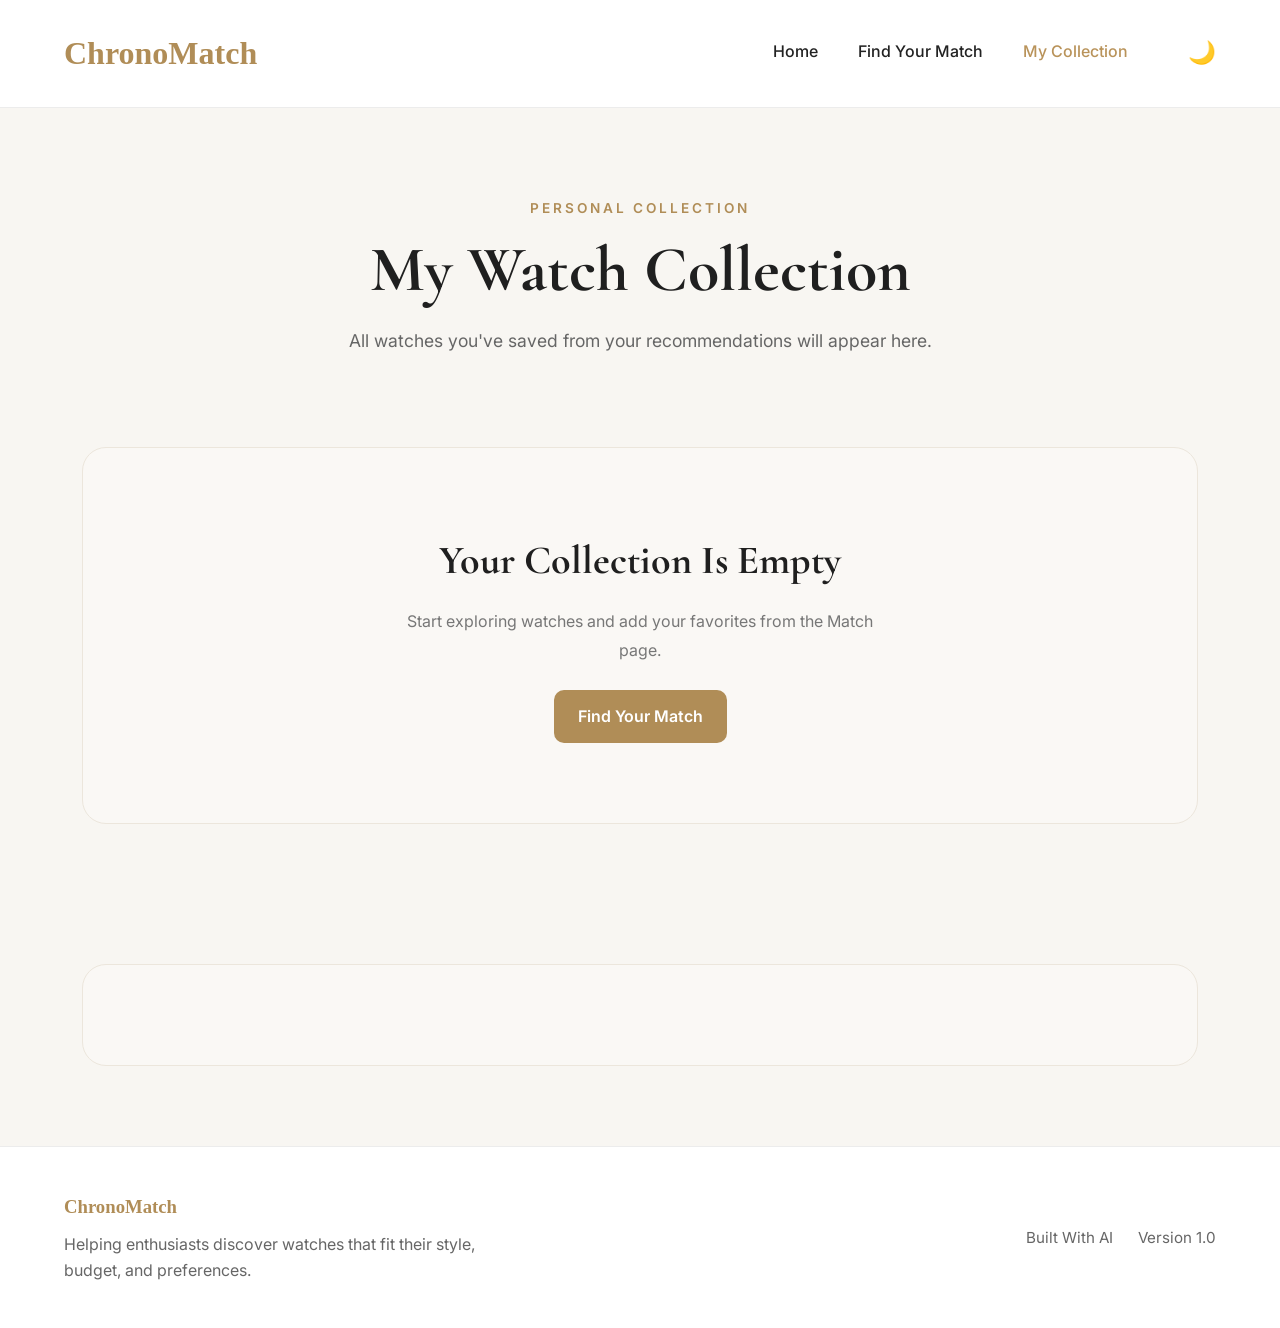
==== collection.html @ 5440324d "Add files via upload" ====
<!DOCTYPE html>
<html lang="en">

<head>

<meta charset="UTF-8">
<meta name="viewport" content="width=device-width, initial-scale=1.0">

<title>My Collection | ChronoMatch</title>

<link rel="preconnect" href="https://fonts.googleapis.com">
<link rel="preconnect" href="https://fonts.gstatic.com" crossorigin>

<link href="https://fonts.googleapis.com/css2?family=Cormorant+Garamond:wght@500;600;700&family=Inter:wght@300;400;500;600&display=swap" rel="stylesheet">

<link rel="stylesheet" href="style.css">

</head>

<body>

<!-- =========================
HEADER
========================= -->

<header class="site-header">

<div class="container header-container">

<a href="index.html" class="logo">
ChronoMatch
</a>

<nav>

<ul class="nav-links">

<li>
<a href="index.html">
Home
</a>
</li>

<li>
<a href="match.html">
Find Your Match
</a>
</li>

<li>
<a href="collection.html" class="active">
My Collection
</a>
</li>
<li>
<button id="themeToggle" class="theme-toggle">
🌙
</button>
</li>

</ul>

</nav>

</div>

</header>

<!-- =========================
INTRO
========================= -->

<section class="match-intro">

<div class="container">

<p class="section-label">
PERSONAL COLLECTION
</p>

<h1>
My Watch Collection
</h1>

<p class="intro-text">
All watches you've saved from your recommendations will appear here.
</p>

</div>

</section>

<!-- =========================
COLLECTION CONTENT
========================= -->

<section class="results-section">

<div class="container">

<div id="collectionResults">

<!-- JS will render collection here -->

</div>

</div>

</section>

<section class="personality-section">

<div class="container">

<div id="personalityCard" class="personality-card">

</div>

</div>

</section>

<!-- =========================
FOOTER
========================= -->

<footer class="site-footer">

<div class="container footer-grid">

<div>

<h3>
ChronoMatch
</h3>

<p>
Helping enthusiasts discover watches that fit their style, budget, and preferences.
</p>

</div>

<div class="footer-right">

<span>
Built With AI
</span>

<span>
Version 1.0
</span>

</div>

</div>

</footer>

<script src="collection.js"></script>

</body>

</html>
---- style.css ----
*{
margin:0;
padding:0;
box-sizing:border-box;
}

html{
scroll-behavior:smooth;
}

body{
font-family:'Inter',sans-serif;
background:#ffffff;
color:#222222;
line-height:1.8;
}

.container{
width:90%;
max-width:1280px;
margin:auto;
}

/* HEADER */

.site-header{
background:#ffffff;
border-bottom:1px solid #ececec;
position:sticky;
top:0;
z-index:1000;
}

.header-container{
display:flex;
justify-content:space-between;
align-items:center;
padding:28px 0;
}

.logo{
font-family:'Playfair Display',serif;
font-size:2rem;
font-weight:700;
color:#B08D57;
text-decoration:none;
}

.nav-links{
display:flex;
gap:40px;
list-style:none;
}

.nav-links a{
text-decoration:none;
color:#222;
font-weight:500;
transition:.3s;
}

.nav-links a:hover{
color:#B08D57;
}

/* HERO */

.hero{
padding:90px 0;
}

.hero-grid{
display:grid;
grid-template-columns:1fr;
gap:40px;
}

.hero-image img{
width:100%;
height:520px;
object-fit:cover;
border-radius:18px;
display:block;
object-position:center top;
}
.hero-image::after{
    display:none;
}
.hero-image img{
    filter:contrast(1.03) brightness(0.98);
}

.eyebrow{
color:#B08D57;
font-size:.85rem;
letter-spacing:4px;
text-transform:uppercase;
font-weight:600;
margin-bottom:20px;
}

.hero-content{
max-width:800px;
margin:auto;
text-align:center;
}

.hero-content h1{
font-family:'Playfair Display',serif;
font-size:4.5rem;
line-height:1.1;
margin-bottom:25px;
font-weight:600;
}

.hero-text{
font-size:1.15rem;
max-width:750px;
margin:auto;
color:#555;
}

.hero-buttons{
    display:flex;
    justify-content:center;
    margin-top:30px;
}

.hero-buttons .btn-primary{
    width:auto;
    min-width:260px;
}

/* BUTTONS */

.btn-primary{
background:#B08D57;
color:white;
padding:14px 30px;
border-radius:8px;
text-decoration:none;
font-weight:600;
transition:.3s;
}

.btn-primary:hover{
transform:translateY(-2px);
}

.btn-secondary{
border:1px solid #B08D57;
color:#B08D57;
padding:14px 30px;
border-radius:8px;
text-decoration:none;
font-weight:600;
}

/* ABOUT */

.about-section{
padding:110px 0;
}

.section-grid{
display:grid;
grid-template-columns:1fr 1fr;
gap:80px;
align-items:start;
}

.section-label{
color:#B08D57;
letter-spacing:4px;
font-size:.85rem;
font-weight:600;
margin-bottom:18px;
}

.about-section h2{
font-family:'Playfair Display',serif;
font-size:3.5rem;
line-height:1.1;
}

.about-section p{
color:#555;
margin-bottom:20px;
font-size:1.05rem;
}

/* BRANDS */

.brands-section{
padding:100px 0;
background:#faf9f6;
}

.section-heading{
text-align:center;
margin-bottom:60px;
}

.section-heading h2{
font-family:'Playfair Display',serif;
font-size:3rem;
}

.brand-grid{
display:grid;
grid-template-columns:repeat(4,1fr);
gap:20px;
}

.brand-card{
background:white;
padding:35px;
border:1px solid #ece5da;
border-radius:14px;
text-align:center;
transition:.3s;
}

.brand-card h3{
font-family:'Playfair Display',serif;
font-size:1.7rem;
margin-bottom:8px;
color:#222;
}

.brand-card p{
color:#777;
font-size:.95rem;
}

.brand-card:hover{
transform:translateY(-5px);
box-shadow:0 12px 30px rgba(0,0,0,.05);
}

.brand-card:hover{
transform:translateY(-5px);
border-color:#B08D57;
}

/* FEATURES */

.features-section{
padding:110px 0;
}

.feature-grid{
display:grid;
grid-template-columns:repeat(3,1fr);
gap:25px;
}

.feature-card{
background:#ffffff;
border:1px solid #ece5da;
padding:45px;
border-radius:16px;
transition:.3s;
}

.feature-card:hover{
transform:translateY(-6px);
box-shadow:0 15px 35px rgba(0,0,0,.06);
}

.feature-card h3{
font-family:'Playfair Display',serif;
font-size:1.8rem;
margin-bottom:16px;
color:#222222;
}

.feature-card p{
color:#666666;
font-size:1rem;
line-height:1.8;
}

/* CTA */

.cta-section{
padding:120px 0;
text-align:center;
background:#faf9f6;
}

.cta-section h2{
font-family:'Playfair Display',serif;
font-size:3.5rem;
margin-bottom:30px;
}

/* FOOTER */

.site-footer{
background:white;
border-top:1px solid #ececec;
padding:45px 0;
}

.footer-grid{
display:flex;
justify-content:space-between;
align-items:center;
gap:30px;
}

.site-footer h3{
font-family:'Playfair Display',serif;
margin-bottom:10px;
color:#B08D57;
}

.site-footer p{
color:#666;
max-width:450px;
}

.footer-right{
display:flex;
gap:25px;
font-size:.95rem;
color:#666;
}

/* MOBILE */

@media(max-width:900px){

.hero-content h1{
font-size:3rem;
}

.section-grid{
grid-template-columns:1fr;
gap:40px;
}

.brand-grid{
grid-template-columns:repeat(2,1fr);
}

.feature-grid{
grid-template-columns:1fr;
}

.footer-grid{
flex-direction:column;
text-align:center;
}

@media(max-width:768px){

.header-container{
    flex-direction:column;
    gap:20px;
}

.nav-links{
    flex-wrap:wrap;
    justify-content:center;
    gap:16px;
}

.logo{
    font-size:1.9rem;
}

.theme-toggle{
    margin-left:12px;
}

}

}

}

@media(max-width:600px){

.brand-grid{
grid-template-columns:1fr;
}

.hero-image img{
height:380px;
}

.hero-content h1{
font-size:2.4rem;
}

}
.stats-row{
display:grid;
grid-template-columns:repeat(3,1fr);
gap:20px;
margin-top:60px;
}

.stat-card{
background:#faf9f6;
border:1px solid #ece5da;
border-radius:14px;
padding:30px;
text-align:center;
}

.stat-card h3{
font-family:'Playfair Display',serif;
font-size:2.5rem;
color:#B08D57;
margin-bottom:10px;
}

.stat-card p{
color:#666;
font-size:.95rem;
}
.cta-text{
max-width:700px;
margin:0 auto 30px;
color:#666666;
font-size:1.05rem;
}
.theme-toggle{
    background:none;
    border:none;
    cursor:pointer;
    font-size:20px;
    margin-left:20px;
}

body.dark-mode{
    background:#121212;
    color:#f2f2f2;
}

body.dark-mode .site-header,
body.dark-mode .hero,
body.dark-mode .about-section,
body.dark-mode .brands-section,
body.dark-mode .features-section,
body.dark-mode .cta-section,
body.dark-mode .site-footer{
    background:#181818;
}

body.dark-mode h1,
body.dark-mode h2,
body.dark-mode h3,
body.dark-mode .logo{
    color:#f5f5f5;
}

body.dark-mode p,
body.dark-mode a{
    color:#d0d0d0;
}

body.dark-mode .brand-card,
body.dark-mode .feature-card,
body.dark-mode .stat-card{
    background:#202020;
    border:1px solid #303030;
}

body.dark-mode .btn-secondary{
    color:#B08D57;
    border-color:#B08D57;
}
/* =========================
   GOOGLE FONT
========================= */

@import url('https://fonts.googleapis.com/css2?family=Cormorant+Garamond:wght@500;600;700&family=Inter:wght@300;400;500;600&display=swap');

:root{

--bg:#f8f6f2;
--card:#f4f1ec;
--text:#1f1f1f;
--muted:#6f6f6f;
--gold:#b9935a;
--border:#e4ddd2;

}

*{
margin:0;
padding:0;
box-sizing:border-box;
}

body{
font-family:'Inter',sans-serif;
background:var(--bg);
color:var(--text);
line-height:1.6;
}

/* =========================
   NAVBAR
========================= */

.navbar{

display:flex;
justify-content:space-between;
align-items:center;

padding:32px 7%;

border-bottom:1px solid var(--border);
background:white;

position:sticky;
top:0;
z-index:100;
}

.logo a{

font-family:'Cormorant Garamond',serif;
font-size:3rem;
font-weight:700;

text-decoration:none;
color:var(--gold);

}

nav ul{

display:flex;
gap:40px;

list-style:none;
}

nav a{

text-decoration:none;
color:var(--text);

font-weight:500;
}

nav a.active{
color:var(--gold);
}

#themeToggle{

border:none;
background:none;
font-size:1.4rem;
cursor:pointer;

}

/* ==========================
   MATCH PAGE
========================== */

.match-intro{
    padding:90px 20px 50px;
    text-align:center;
}

.match-intro .container{
    max-width:850px;
    margin:0 auto;
}

.section-label{
    color:#B08D57;
    letter-spacing:3px;
    font-size:.85rem;
    font-weight:600;
    margin-bottom:15px;
}

.match-intro h1{
    font-family:'Cormorant Garamond',serif;
    font-size:4rem;
    line-height:1.1;
    margin-bottom:20px;
}

.intro-text{
    color:#666;
    font-size:1.1rem;
    line-height:1.8;
}

/* ==========================
   FORM + IMAGE
========================== */

.match-layout{
    padding:20px 20px 90px;
}

.match-grid{
    max-width:1300px;
    margin:70 auto;

    display:grid;
    grid-template-columns:1fr 1fr;
    gap:150px;
    align-items:start;
}

.match-form-card{
    background:#ede6db;
    border:1px solid #d8cdbd;
    border-radius:24px;
    padding:40px;
}

.match-form-card h2{
    font-family:'Cormorant Garamond',serif;
    font-size:2.3rem;
    margin-bottom:30px;
}

.form-group{
    margin-bottom:22px;
}

.form-group label{
    display:block;
    margin-bottom:10px;
    font-weight:500;
}

.form-group select{
    width:100%;
    padding:16px;
    border:1px solid #d7d0c6;
    border-radius:12px;
    background:#fff;
    font-size:1rem;
}

.match-image img{
    width:130%;
    height:590px;
    object-fit:cover;
    border-radius:24px;
    display:block;
    margin-top:80px;
}

.btn-primary{
    width:100%;
    padding:18px;
    border:none;
    border-radius:12px;
    background:#B08D57;
    color:white;
    font-size:1rem;
    font-weight:600;
    cursor:pointer;
    transition:.3s;
}

.btn-primary:hover{
    opacity:.9;
}

/* ==========================
   RESULTS
========================== */

.results-section{
    padding:0 20px 100px;
}

#results{
    display:grid;
    grid-template-columns:repeat(auto-fit,minmax(380px,1fr));
    gap:30px;
    margin-top:40px;
}

.watch-card{
    background:#fff;
    border:1px solid #ece6dc;
    border-radius:24px;
    overflow:hidden;
    transition:.3s;
    max-width:420px;
    width:100%;
}

.watch-card:hover{
    transform:translateY(-4px);
}

.watch-card img{
    width:100%;
    height:260px;
    object-fit:cover;
    display:block;
}

.watch-info{
    padding:24px;
}

.watch-info h3{
    font-family:'Cormorant Garamond',serif;
    font-size:2rem;
    margin-bottom:10px;
}

.watch-brand{
    color:#B08D57;
    font-weight:600;
    margin-bottom:10px;
}

.watch-price{
    font-weight:700;
    margin-bottom:12px;
}

.watch-description{
    color:#666;
    line-height:1.7;
    margin-bottom:18px;
}

.add-btn{
    width:100%;
    padding:14px;
    border:none;
    border-radius:10px;
    background:#B08D57;
    color:white;
    cursor:pointer;
    font-weight:600;
}

/* ==========================
   DARK MODE
========================== */

.dark-mode{
    background:#121212;
    color:#f1f1f1;
}

.dark-mode .match-form-card,
.dark-mode .watch-card{
    background:#1c1c1c;
    border-color:#333;
}

.dark-mode .form-group select{
    background:#262626;
    color:white;
    border-color:#3a3a3a;
}

.dark-mode .intro-text,
.dark-mode .watch-description{
    color:#bdbdbd;
}

/* ==========================
   RESPONSIVE
========================== */

@media(max-width:992px){

.match-grid{
    grid-template-columns:1fr;
}

.match-image img{
    height:500px;
}

.match-intro h1{
    font-size:3rem;
}

}

@media(max-width:768px){

.match-form-card{
    padding:28px;
}

.match-intro h1{
    font-size:2.4rem;
}

.match-form-card h2{
    font-size:2rem;
}

}

.match-message{
    grid-column:1/-1;
    padding:20px;
    border-radius:14px;
    background:#faf8f5;
    border:1px solid #ece6dc;
    margin-bottom:20px;
    text-align:center;
}

.match-message h3{
    margin-bottom:8px;
}

.match-message.success{
    background:#f7f4ee;
}

.results-disclaimer{
    grid-column:1/-1;
    margin-top:30px;
    padding:18px 22px;
    background:#faf8f5;
    border:1px solid #ece6dc;
    border-radius:12px;
    font-size:14px;
    line-height:1.7;
    color:#777;
    text-align:center;
}
.dark-mode .match-message{
    background:#1c1c1c;
    border:1px solid #333;
}

.dark-mode .match-message h3{
    color:#ffffff;
}

.dark-mode .match-message p{
    color:#d0d0d0;
}
.dark-mode .results-disclaimer{
    background:#1c1c1c;
    border:1px solid #333;
    color:#bdbdbd;
}

/* ==========================
   COLLECTION PAGE
========================== */

#collectionResults{
    display:grid;
    grid-template-columns:repeat(auto-fit,minmax(320px,1fr));
    gap:30px;
    margin-top:40px;
}

.collection-empty{
    text-align:center;
    padding:80px 30px;
    border:1px solid #ece6dc;
    border-radius:24px;
    background:#faf8f5;
}

.collection-empty h3{
    font-family:'Cormorant Garamond',serif;
    font-size:2.5rem;
    margin-bottom:15px;
}

.collection-empty p{
    color:#777;
    max-width:500px;
    margin:0 auto 25px;
    line-height:1.8;
}

.collection-btn{
    display:inline-block;
    padding:14px 24px;
    background:#B08D57;
    color:#fff;
    border-radius:10px;
    text-decoration:none;
    font-weight:600;
}

.remove-btn{
    width:100%;
    padding:14px;
    border:none;
    border-radius:10px;
    background:#222;
    color:white;
    cursor:pointer;
    font-weight:600;
    margin-top:12px;
}

.clear-collection-wrap{
    grid-column:1/-1;
    text-align:center;
    margin-top:20px;
}

.clear-collection-btn{
    padding:14px 24px;
    border:none;
    border-radius:10px;
    background:#B08D57;
    color:white;
    cursor:pointer;
    font-weight:600;
}

.dark-mode .collection-empty{
    background:#1c1c1c;
    border-color:#333;
}

.dark-mode .collection-empty p{
    color:#bdbdbd;
}

.dark-mode .remove-btn{
    background:#333;
}

.dark-mode .clear-collection-btn{
    background:#B08D57;
}
.personality-section{
    padding:40px 20px 80px;
}

.personality-card{
    display:grid;
    grid-template-columns:1fr 2fr;
    gap:40px;
    align-items:center;

    padding:50px;
    border-radius:24px;

    background:#faf8f5;
    border:1px solid #ece6dc;
}

.personality-card h3{
    font-family:'Cormorant Garamond',serif;
    font-size:3rem;
    line-height:1.1;
    margin:0;
}

.personality-card p{
    font-size:1.15rem;
    line-height:1.9;
    margin:0;
}

@media(max-width:768px){

    .personality-card{
        grid-template-columns:1fr;
        text-align:center;
        padding:30px;
    }

    .personality-card h3{
        font-size:2.2rem;
    }

}
.dark-mode .personality-card{
    background:#1c1c1c;
    border:1px solid #333;
}

.dark-mode .personality-card h3{
    color:#ffffff;
}

.dark-mode .personality-card p{
    color:#d6d6d6;
}
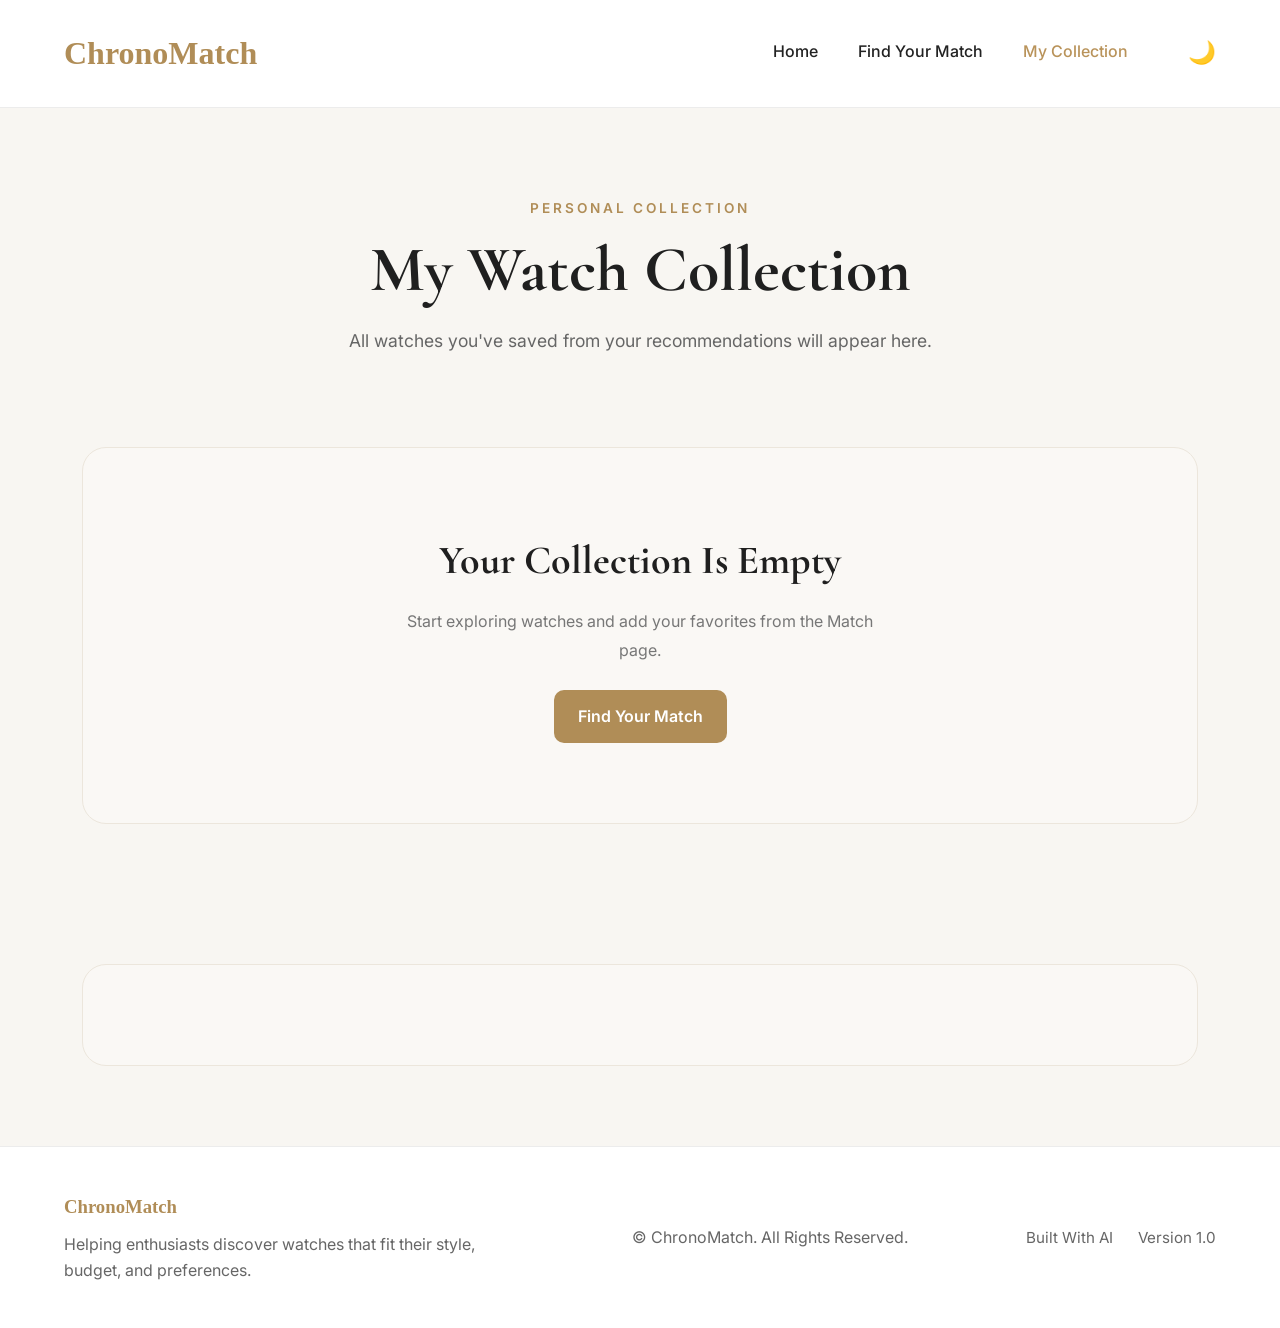
==== commit a898e7c9: "Add files via upload" ====
--- a/collection.html
+++ b/collection.html
@@ -14,6 +14,11 @@
 <link href="https://fonts.googleapis.com/css2?family=Cormorant+Garamond:wght@500;600;700&family=Inter:wght@300;400;500;600&display=swap" rel="stylesheet">
 
 <link rel="stylesheet" href="style.css">
+<link rel="apple-touch-icon" sizes="180x180" href="apple-touch-icon.png">
+<link rel="icon" type="image/png" sizes="32x32" href="favicon-32x32.png">
+<link rel="icon" type="image/png" sizes="16x16" href="favicon-16x16.png">
+<link rel="icon" href="favicon.ico">
+<link rel="manifest" href="site.webmanifest">
 
 </head>
 
@@ -139,6 +144,7 @@
 </p>
 
 </div>
+<p>© <span id="year"></span> ChronoMatch. All Rights Reserved.</p>
 
 <div class="footer-right">
 
